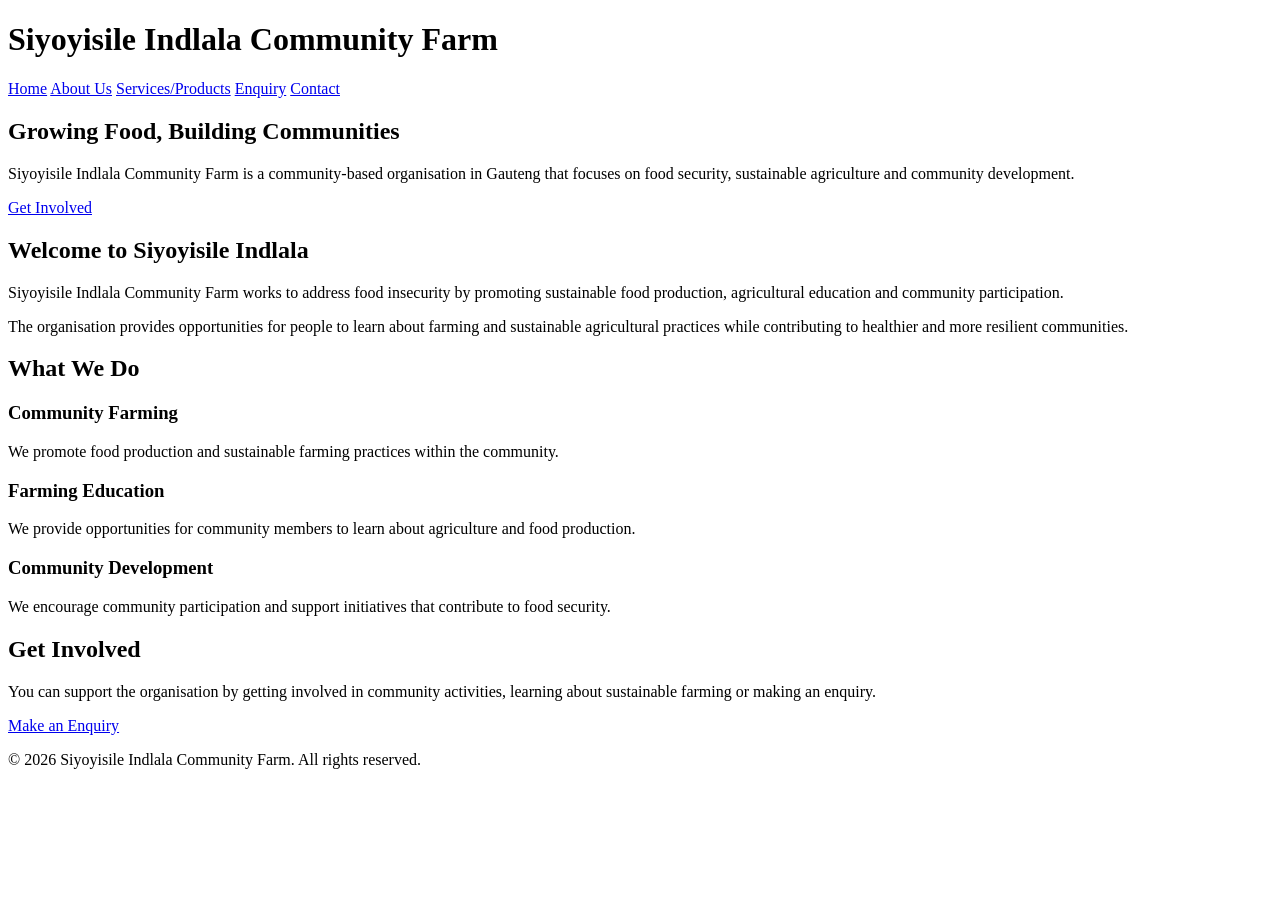
==== index.html @ 332b568d "Add files via upload Initial website structure" ====
<!DOCTYPE html>
<html lang="en">
<head>
    <meta charset="UTF-8">
    <meta name="viewport" content="width=device-width, initial-scale=1.0">

    <title>Siyoyisile Indlala Community Farm</title>
 
	<link rel="stylesheet" href="Css/style.css">
</head>

<body>
 <header>
        <h1>Siyoyisile Indlala Community Farm</h1>

        <nav>
            <a href="index.html">Home</a>
            <a href="about.html">About Us</a>
            <a href="services.html">Services/Products</a>
            <a href="enquiry.html">Enquiry</a>
            <a href="contact.html">Contact</a>
        </nav>
    </header>
 <main>
	<section>
            <h2>Growing Food, Building Communities</h2>

            <p>
                Siyoyisile Indlala Community Farm is a community-based
                organisation in Gauteng that focuses on food security,
                sustainable agriculture and community development.
            </p>

            <a href="enquiry.html">Get Involved</a>
        </section>
	   <section>
            <h2>Welcome to Siyoyisile Indlala</h2>

            <p>
                Siyoyisile Indlala Community Farm works to address food
                insecurity by promoting sustainable food production,
                agricultural education and community participation.
            </p>

            <p>
                The organisation provides opportunities for people to learn
                about farming and sustainable agricultural practices while
                contributing to healthier and more resilient communities.
            </p>
        </section>

	 <section>
            <h2>What We Do</h2>

            <article>
                <h3>Community Farming</h3>
                <p>
                    We promote food production and sustainable farming
                    practices within the community.
                </p>
            </article>

            <article>
                <h3>Farming Education</h3>
                <p>
                    We provide opportunities for community members to learn
                    about agriculture and food production.
                </p>
            </article>

            <article>
                <h3>Community Development</h3>
                <p>
                    We encourage community participation and support
                    initiatives that contribute to food security.
                </p>
            </article>
        </section>

	  <section>
            <h2>Get Involved</h2>

            <p>
                You can support the organisation by getting involved in
                community activities, learning about sustainable farming
                or making an enquiry.
            </p>

            <a href="enquiry.html">Make an Enquiry</a>
        </section>

    </main>
	 <footer>
        <p>&copy; 2026 Siyoyisile Indlala Community Farm. All rights reserved.</p>
    </footer>

</body>
</html>
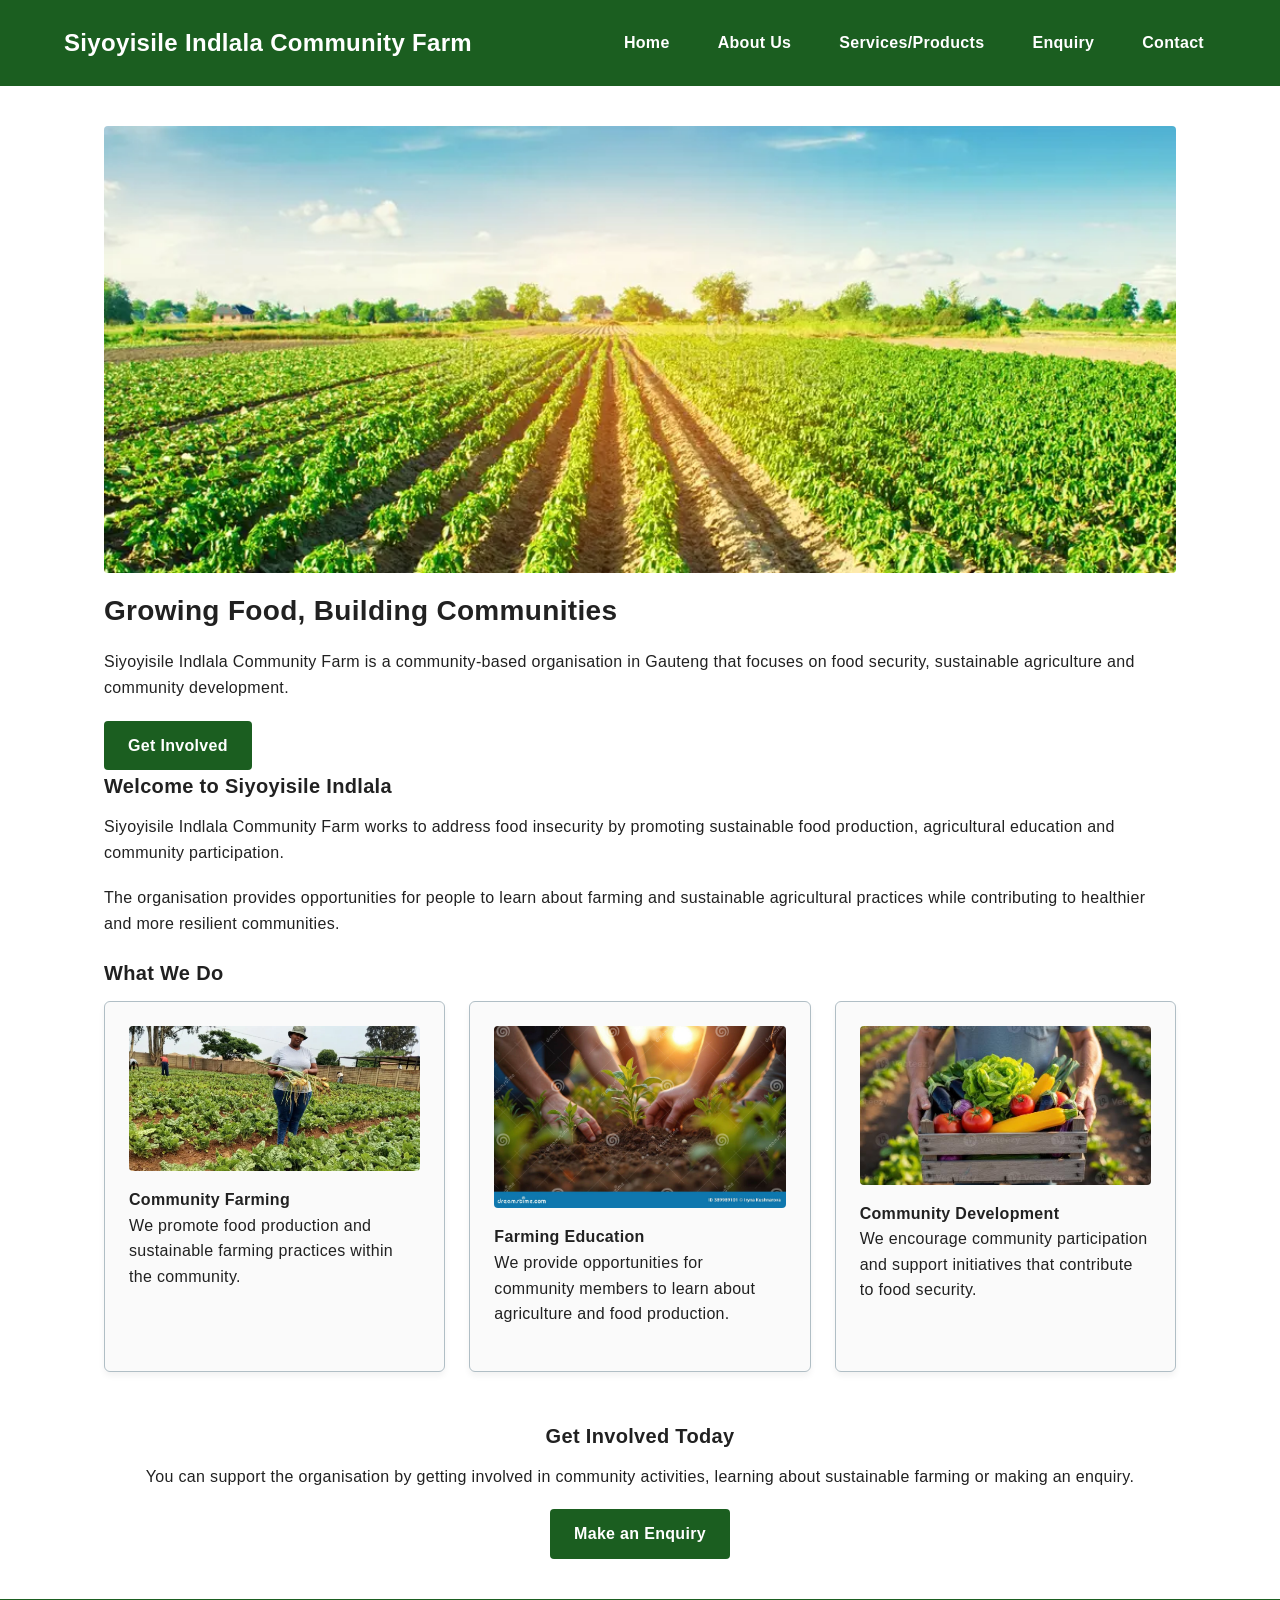
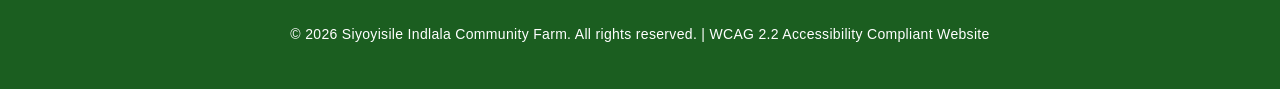
==== commit 698c3b11: "Add files via upload" ====
--- a/index.html
+++ b/index.html
@@ -3,108 +3,72 @@
 <head>
     <meta charset="UTF-8">
     <meta name="viewport" content="width=device-width, initial-scale=1.0">
+    <title>Home - Siyoyisile Indlala Community Farm</title>
+    <link rel="stylesheet" href="css/style.css">
+</head>
+<body>
 
-    <title>Siyoyisile Indlala Community Farm</title>
- 
-	<link rel="stylesheet" href="Css/style.css">
-</head>
+    <a href="#main-content" class="skip-link">Skip to main content</a>
 
-<body>
- <header>
+    <header>
         <h1>Siyoyisile Indlala Community Farm</h1>
-
-        <nav>
-            <a href="index.html">Home</a>
-            <a href="about.html">About Us</a>
-            <a href="services.html">Services/Products</a>
-            <a href="enquiry.html">Enquiry</a>
-            <a href="contact.html">Contact</a>
+        <nav aria-label="Main Navigation">
+            <ul>
+                <li><a href="index.html" class="active" aria-current="page">Home</a></li>
+                <li><a href="about.html">About Us</a></li>
+                <li><a href="services.html">Services/Products</a></li>
+                <li><a href="enquiry.html">Enquiry</a></li>
+                <li><a href="contact.html">Contact</a></li>
+            </ul>
         </nav>
     </header>
- <main>
-	<section>
+
+    <main id="main-content">
+        <section class="hero-banner">
+             <img src="images/photo 1.webp" alt="Beautiful landscape of neat vegetable rows growing on an organic agricultural field" class="responsive-img">
             <h2>Growing Food, Building Communities</h2>
-
-            <p>
-                Siyoyisile Indlala Community Farm is a community-based
-                organisation in Gauteng that focuses on food security,
-                sustainable agriculture and community development.
-            </p>
-
-            <a href="enquiry.html">Get Involved</a>
-        </section>
-	   <section>
-            <h2>Welcome to Siyoyisile Indlala</h2>
-
-            <p>
-                Siyoyisile Indlala Community Farm works to address food
-                insecurity by promoting sustainable food production,
-                agricultural education and community participation.
-            </p>
-
-            <p>
-                The organisation provides opportunities for people to learn
-                about farming and sustainable agricultural practices while
-                contributing to healthier and more resilient communities.
-            </p>
+            <p>Siyoyisile Indlala Community Farm is a community-based organisation in Gauteng that focuses on food security, sustainable agriculture and community development.</p>
+            <a href="enquiry.html" class="btn">Get Involved</a>
         </section>
 
-	 <section>
-            <h2>What We Do</h2>
-
-            <article>
-                <h3>Community Farming</h3>
-                <p>
-                    We promote food production and sustainable farming
-                    practices within the community.
-                </p>
-            </article>
-
-            <article>
-                <h3>Farming Education</h3>
-                <p>
-                    We provide opportunities for community members to learn
-                    about agriculture and food production.
-                </p>
-            </article>
-
-            <article>
-                <h3>Community Development</h3>
-                <p>
-                    We encourage community participation and support
-                    initiatives that contribute to food security.
-                </p>
-            </article>
+        <section>
+            <h3>Welcome to Siyoyisile Indlala</h3>
+            <p>Siyoyisile Indlala Community Farm works to address food insecurity by promoting sustainable food production, agricultural education and community participation.</p>
+            <p>The organisation provides opportunities for people to learn about farming and sustainable agricultural practices while contributing to healthier and more resilient communities.</p>
         </section>
 
-	  <section>
-            <h2>Get Involved</h2>
+        <section>
+            <h3>What We Do</h3>
+            <div class="grid-layout">
+                <article class="card">
+                    <img src="images/photo 2.webp" alt="Close-up of fresh organic green vegetables growing in a shared community garden bed" class="responsive-img">
+                    <h4>Community Farming</h4>
+                    <p>We promote food production and sustainable farming practices within the community.</p>
+                </article>
 
-            <p>
-                You can support the organisation by getting involved in
-                community activities, learning about sustainable farming
-                or making an enquiry.
-            </p>
-
-            <a href="enquiry.html">Make an Enquiry</a>
+                <article class="card">
+                    <img src="images/photo 1.jpg" alt="Hands working in rich dark farm soil to grow young plant seedlings sustainably" class="responsive-img">
+                    <h4>Farming Education</h4>
+                    <p>We provide opportunities for community members to learn about agriculture and food production.</p>
+                </article>
+                <article class="card">
+                    <img src="images/photo 3.jpeg" alt="A wooden crate box completely full of freshly harvested vegetables straight from the farm crops" class="responsive-img">
+                    <h4>Community Development</h4>
+                    <p>We encourage community participation and support initiatives that contribute to food security.</p>
+                </article>
+            </div>
         </section>
 
+        <section style="text-align: center; margin-top: 3rem;">
+            <h3>Get Involved Today</h3>
+            <p>You can support the organisation by getting involved in community activities, learning about sustainable farming or making an enquiry.</p>
+            <a href="enquiry.html" class="btn">Make an Enquiry</a>
+        </section>
     </main>
-	 <footer>
-        <p>&copy; 2026 Siyoyisile Indlala Community Farm. All rights reserved.</p>
+
+    <footer>
+        <p>&copy; 2026 Siyoyisile Indlala Community Farm. All rights reserved. | WCAG 2.2 Accessibility Compliant Website</p>
     </footer>
 
 </body>
 </html>
-
-
-
-
-
-
-
-
-
-
-
-
--- a/css/style.css
+++ b/css/style.css
@@ -0,0 +1,199 @@
+
+* {
+    margin: 0;
+    padding: 0;
+    box-sizing: border-box; 
+}
+
+:root {
+    
+    --primary-green: #1b5e20;
+    --light-green: #e8f5e9;
+    --accent-green: #4caf50;
+    --white: #ffffff;
+    --dark-text: #212121;
+    --border-color: #b0bec5;
+}
+
+body {
+    font-family: Arial, Helvetica, sans-serif; 
+    font-size: 1rem;
+    line-height: 1.6; 
+    letter-spacing: 0.02em; 
+    background-color: var(--white);
+    color: var(--dark-text);
+}
+
+
+.skip-link {
+    position: absolute;
+    top: -3.125rem;
+    left: 0;
+    background: var(--accent-green);
+    color: var(--white);
+    padding: 0.625rem;
+    z-index: 100;
+    transition: top 0.2s;
+}
+
+.skip-link:focus {
+    top: 0;
+}
+
+h1 {
+    font-size: 2.25rem;
+    font-weight: 700;
+    margin-bottom: 1.25rem;
+}
+
+h2 {
+    font-size: 1.75rem;
+    font-weight: 600;
+    margin-bottom: 1rem;
+}
+
+h3 {
+    font-size: 1.25rem;
+    font-weight: 600;
+    margin-bottom: 0.75rem;
+}
+
+p {
+    margin-bottom: 1.25rem;
+}
+
+
+header {
+    background-color: var(--primary-green);
+    color: var(--white);
+    padding: 1.5rem 5%;
+    display: flex; 
+    flex-direction: row;
+    justify-content: space-between;
+    align-items: center;
+}
+
+header h1 {
+    margin: 0;
+    font-size: 1.5rem;
+}
+
+nav ul {
+    list-style: none;
+    display: flex;
+    gap: 1.5rem; 
+}
+
+nav a {
+    color: var(--white);
+    text-decoration: none;
+    font-weight: 700;
+    padding: 0.5rem 0.75rem;
+    border-radius: 4px;
+    transition: background-color 0.2s;
+}
+
+main {
+    padding: 2.5rem 5%;
+    max-width: 75rem; 
+    margin: 0 auto;
+}
+
+
+.grid-layout {
+    display: grid; 
+    grid-template-columns: repeat(auto-fit, minmax(18.75rem, 1fr)); 
+    gap: 1.5rem; 
+    margin-bottom: 2.5rem;
+}
+
+footer {
+    background-color: var(--primary-green);
+    color: var(--white);
+    text-align: center;
+    padding: 1.5rem;
+    font-size: 0.875rem;
+}
+
+.card {
+    background-color: #fafafa;
+    border: 1px solid var(--border-color); 
+    border-radius: 6px;
+    padding: 1.5rem;
+    box-shadow: 0 4px 6px rgba(0, 0, 0, 0.05); 
+    transition: transform 0.2s, box-shadow 0.2s;
+}
+
+
+.card:hover {
+    transform: translateY(-4px);
+    box-shadow: 0 6px 12px rgba(0, 0, 0, 0.1);
+}
+
+.btn {
+    display: inline-block;
+    background-color: var(--primary-green);
+    color: var(--white);
+    padding: 0.75rem 1.5rem;
+    text-decoration: none;
+    font-weight: 700;
+    border: none;
+    border-radius: 4px;
+    cursor: pointer;
+    transition: background-color 0.2s;
+}
+
+
+.btn:hover {
+    background-color: var(--accent-green);
+}
+
+.btn:focus, nav a:focus {
+    outline: 3px solid var(--accent-green);
+}
+
+.btn:active {
+    background-color: #2e7d32; 
+}
+
+
+.responsive-img {
+    width: 100%; 
+    max-width: 100%; 
+    height: auto; 
+    display: block;
+    border-radius: 4px;
+    margin-bottom: 1rem;
+}
+
+
+@media (max-width: 768px) {
+   
+    main {
+        padding: 1.5rem 3%;
+    }
+    .grid-layout {
+        gap: 1rem; 
+    }
+}
+
+@media (max-width: 480px) {
+    
+    header {
+        flex-direction: column;
+        align-items: flex-start;
+        gap: 1.25rem;
+    }
+    nav ul {
+        flex-direction: column;
+        width: 100%;
+        gap: 0.75rem;
+    }
+    nav a {
+        display: block;
+        width: 100%;
+        padding: 0.625rem 0;
+        border-bottom: 1px solid rgba(255, 255, 255, 0.1);
+    }
+}
+
